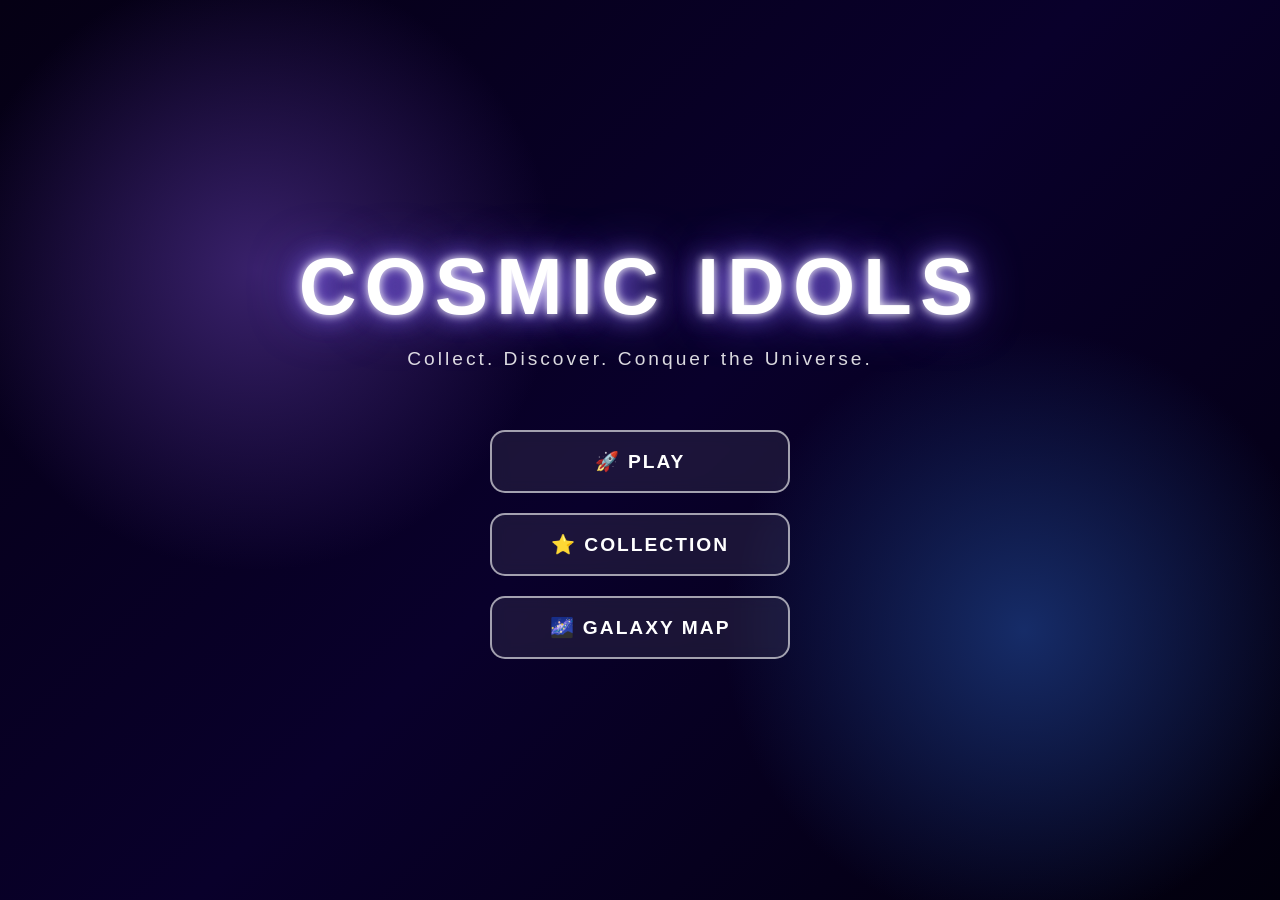
==== index.html @ 626d084d "Initial COSMICIDOLS project checkpoint" ====
<!DOCTYPE html>
<html lang="en">
<head>
    <meta charset="UTF-8">
    <meta name="viewport" content="width=device-width, initial-scale=1.0">

    <title>Cosmic Idols</title>

    <link rel="stylesheet" href="style.css">
</head>

<body>

    <div class="home-screen">

        <h1>COSMIC IDOLS</h1>

        <p class="subtitle">
            Collect. Discover. Conquer the Universe.
        </p>

        <div class="menu">
            <button id="playButton">🚀 PLAY</button>
            <button id="collectionButton">⭐ COLLECTION</button>
            <button id="galaxyButton">🌌 GALAXY MAP</button>
        </div>

    </div>

    <script src="script.js"></script>

</body>
</html>
---- style.css ----
* {
    box-sizing: border-box;
    margin: 0;
    padding: 0;
}

body {
    min-height: 100vh;
    font-family: Arial, sans-serif;
    color: white;

    background:
        radial-gradient(circle at 20% 30%, #39216b 0%, transparent 25%),
        radial-gradient(circle at 80% 70%, #162c68 0%, transparent 25%),
        linear-gradient(135deg, #050014, #09002b, #02000d);

    overflow: hidden;
}

.home-screen {
    min-height: 100vh;

    display: flex;
    flex-direction: column;
    justify-content: center;
    align-items: center;

    text-align: center;
}

h1 {
    font-size: 5rem;
    letter-spacing: 8px;
    margin-bottom: 15px;

    text-shadow:
        0 0 10px white,
        0 0 25px #9b7cff,
        0 0 50px #6c4cff;
}

.subtitle {
    font-size: 1.2rem;
    letter-spacing: 3px;
    margin-bottom: 60px;
    opacity: 0.85;
}

.menu {
    display: flex;
    flex-direction: column;
    gap: 20px;
    width: 300px;
}

.menu button {
    padding: 18px;

    border: 2px solid rgba(255, 255, 255, 0.6);
    border-radius: 15px;

    background: rgba(255, 255, 255, 0.08);
    color: white;

    font-size: 1.2rem;
    font-weight: bold;
    letter-spacing: 2px;

    cursor: pointer;

    backdrop-filter: blur(8px);

    transition: 0.25s;
}

.menu button:hover {
    transform: scale(1.05);

    background: rgba(255, 255, 255, 0.18);

    box-shadow:
        0 0 15px rgba(255, 255, 255, 0.4),
        0 0 30px rgba(130, 100, 255, 0.4);
}/* GAME SCREEN */

.game-screen {
    min-height: 100vh;
    padding: 40px;
    text-align: center;
}

.game-screen h1 {
    font-size: 3rem;
    margin-bottom: 10px;
}

.game-subtitle {
    font-size: 1.1rem;
    letter-spacing: 2px;
    opacity: 0.8;
    margin-bottom: 40px;
}

.game-stats {
    display: flex;
    justify-content: center;
    gap: 20px;
    margin-bottom: 50px;
}

.stat {
    padding: 15px 25px;
    border: 1px solid rgba(255, 255, 255, 0.4);
    border-radius: 15px;
    background: rgba(255, 255, 255, 0.08);
    backdrop-filter: blur(8px);
}

.stat-title {
    font-size: 0.8rem;
    opacity: 0.7;
    letter-spacing: 2px;
}

.stat-value {
    font-size: 1.4rem;
    font-weight: bold;
    margin-top: 5px;
}

.collect-area {
    margin: 20px auto;
    max-width: 600px;
    padding: 40px;
    border: 2px solid rgba(255, 255, 255, 0.3);
    border-radius: 25px;
    background: rgba(255, 255, 255, 0.06);
    backdrop-filter: blur(10px);
}

.collect-area h2 {
    font-size: 2rem;
    margin-bottom: 15px;
}

.collect-area p {
    opacity: 0.8;
    margin-bottom: 25px;
}

.summon-button {
    padding: 18px 40px;
    border: none;
    border-radius: 15px;
    background: rgba(150, 100, 255, 0.5);
    color: white;
    font-size: 1.2rem;
    font-weight: bold;
    letter-spacing: 2px;
    cursor: pointer;
    transition: 0.25s;
}

.summon-button:hover {
    transform: scale(1.05);
    box-shadow:
        0 0 20px rgba(150, 100, 255, 0.6),
        0 0 40px rgba(100, 80, 255, 0.4);
}

.back-button {
    margin-top: 40px;
    padding: 12px 25px;
    border: 1px solid rgba(255, 255, 255, 0.5);
    border-radius: 12px;
    background: rgba(255, 255, 255, 0.08);
    color: white;
    cursor: pointer;
    font-size: 1rem;
}/* COSMIC IDOL CARD */

.idol-card {
    padding: 20px;
}

.idol-icon {
    font-size: 5rem;
    margin-bottom: 15px;
    text-shadow:
        0 0 15px white,
        0 0 30px #9b7cff;
}

.idol-card h2 {
    font-size: 2.5rem;
    margin-bottom: 10px;
}

.idol-rarity {
    color: #d6c7ff;
    font-weight: bold;
    letter-spacing: 4px;
    margin-bottom: 20px;
}

.idol-card p:not(.idol-rarity) {
    opacity: 0.8;
    line-height: 1.6;
    margin-bottom: 25px;
}
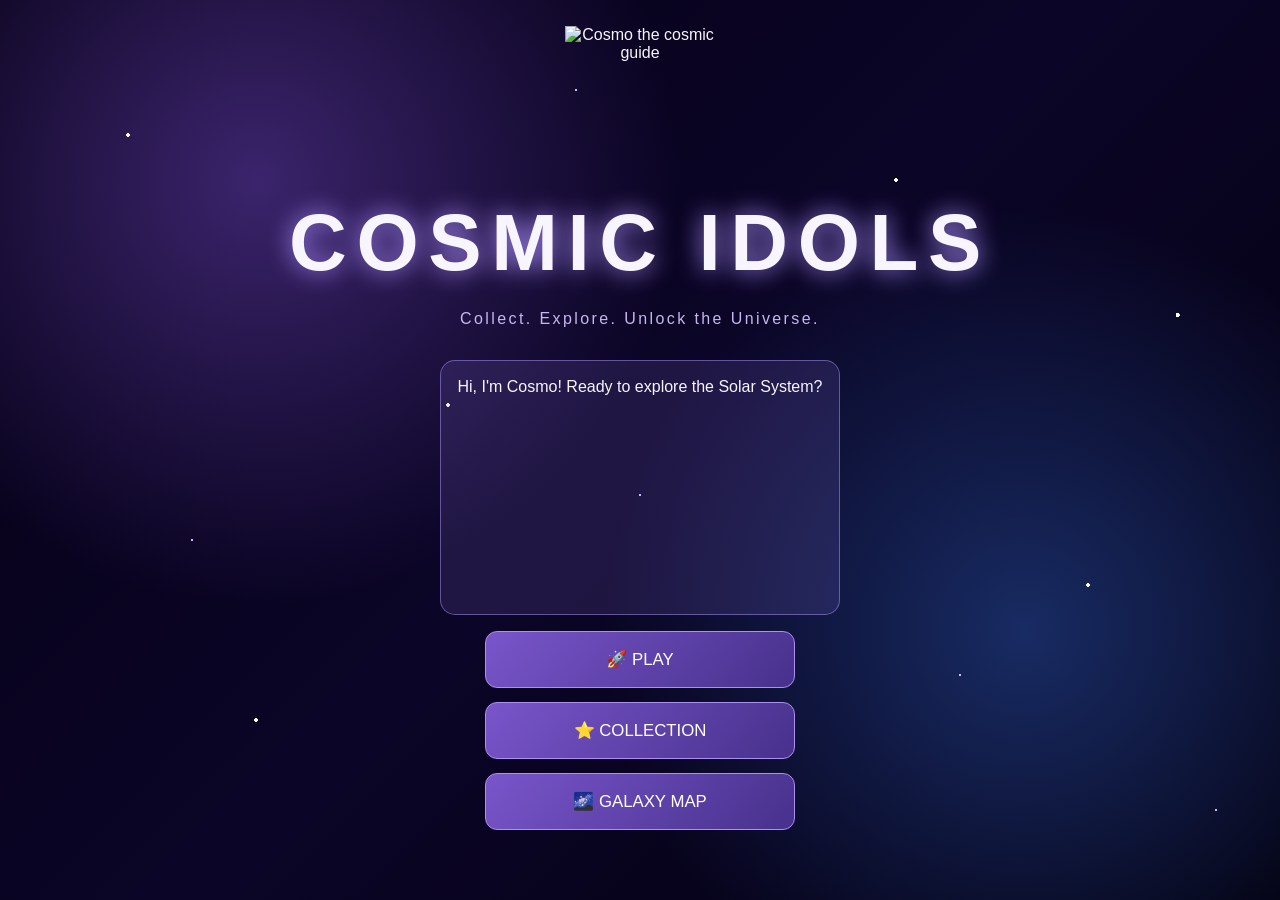
==== commit 08099712: "Finish Cosmic Idols gameplay and visual updates" ====
--- a/index.html
+++ b/index.html
@@ -1,33 +1,14 @@
+
 <!DOCTYPE html>
 <html lang="en">
 <head>
-    <meta charset="UTF-8">
-    <meta name="viewport" content="width=device-width, initial-scale=1.0">
-
-    <title>Cosmic Idols</title>
-
-    <link rel="stylesheet" href="style.css">
+  <meta charset="UTF-8">
+  <meta name="viewport" content="width=device-width, initial-scale=1.0">
+  <title>Cosmic Idols</title>
+  <link rel="stylesheet" href="style.css">
 </head>
-
 <body>
-
-    <div class="home-screen">
-
-        <h1>COSMIC IDOLS</h1>
-
-        <p class="subtitle">
-            Collect. Discover. Conquer the Universe.
-        </p>
-
-        <div class="menu">
-            <button id="playButton">🚀 PLAY</button>
-            <button id="collectionButton">⭐ COLLECTION</button>
-            <button id="galaxyButton">🌌 GALAXY MAP</button>
-        </div>
-
-    </div>
-
-    <script src="script.js"></script>
-
+  <main id="app" aria-live="polite"></main>
+  <script src="script.js"></script>
 </body>
-</html>+</html>
--- a/style.css
+++ b/style.css
@@ -1,210 +1,674 @@
+
 * {
-    box-sizing: border-box;
-    margin: 0;
-    padding: 0;
+  box-sizing: border-box;
 }
 
 body {
-    min-height: 100vh;
-    font-family: Arial, sans-serif;
-    color: white;
-
+  margin: 0;
+  min-height: 100vh;
+  font-family: Arial, sans-serif;
+  color: #f8f5ff;
+  background:
+    radial-gradient(circle at 20% 20%, #3b246c 0, transparent 34%),
+    radial-gradient(circle at 80% 70%, #182b63 0, transparent 35%),
+    linear-gradient(135deg, #050014, #0b0527, #02000d);
+  background-attachment: fixed;
+}
+
+button {
+  font: inherit;
+  cursor: pointer;
+  color: white;
+  border: 1px solid #ab91ef;
+  border-radius: 12px;
+  background: linear-gradient(130deg, #7955ca, #47318c);
+  padding: 12px 17px;
+  transition: transform .15s, filter .15s;
+}
+
+button:hover:not(:disabled) {
+  transform: translateY(-2px);
+  filter: brightness(1.18);
+}
+
+button:disabled {
+  cursor: not-allowed;
+  opacity: .45;
+}
+
+button:focus-visible {
+  outline: 3px solid #ffdc8b;
+  outline-offset: 3px;
+}
+
+.ghost {
+  background: #ffffff13;
+}
+
+.shell {
+  max-width: 1150px;
+  margin: auto;
+  padding: 26px 18px 70px;
+}
+
+.home {
+  min-height: 100vh;
+  display: flex;
+  flex-direction: column;
+  align-items: center;
+  justify-content: center;
+  text-align: center;
+  gap: 16px;
+}
+
+.home h1 {
+  font-size: clamp(2.5rem, 8vw, 5rem);
+  letter-spacing: .12em;
+  margin: 5px 0;
+  text-shadow: 0 0 25px #ae91ff;
+}
+
+.subtitle {
+  color: #c7b7ee;
+  letter-spacing: .15em;
+  margin: 0 0 16px;
+}
+
+.home-menu {
+  display: flex;
+  flex-direction: column;
+  gap: 14px;
+  width: min(310px, 100%);
+}
+
+.home-menu button {
+  padding: 17px;
+  font-size: 1.05rem;
+}
+
+.cosmo-large {
+  width: 150px;
+  height: 150px;
+  object-fit: contain;
+  animation: float 3s ease-in-out infinite;
+}
+
+@keyframes float {
+  50% {
+    transform: translateY(-9px);
+  }
+}
+
+.cosmo-speech {
+  display: flex;
+  align-items: center;
+  justify-content: center;
+  gap: 12px;
+  max-width: 680px;
+  margin: 14px auto 22px;
+}
+
+.cosmo-avatar {
+  width: 65px;
+  height: 65px;
+  object-fit: contain;
+  flex-shrink: 0;
+}
+
+.cosmo-dialogue {
+  background: #a78aff22;
+  border: 1px solid #b39aff77;
+  border-radius: 15px;
+  padding: 14px 17px;
+  line-height: 1.5;
+  text-align: left;
+  flex: 1;
+}
+
+.topbar {
+  display: flex;
+  align-items: center;
+  justify-content: space-between;
+  gap: 12px;
+  flex-wrap: wrap;
+}
+
+.topbar h1 {
+  font-size: clamp(1.6rem, 4vw, 2.6rem);
+  margin: 0;
+  text-shadow: 0 0 18px #9978ff;
+}
+
+.stats {
+  display: flex;
+  gap: 12px;
+  flex-wrap: wrap;
+  justify-content: center;
+  margin: 18px 0 24px;
+}
+
+.stat {
+  min-width: 145px;
+  flex: 1;
+  text-align: center;
+  padding: 15px;
+  border: 1px solid #a78aff66;
+  background: #ffffff0c;
+  border-radius: 15px;
+}
+
+.stat-label {
+  font-size: .75rem;
+  letter-spacing: .1em;
+  color: #c8b7ef;
+}
+
+.stat-number {
+  font-size: 1.65rem;
+  font-weight: 700;
+  margin-top: 7px;
+}
+
+.panel {
+  border: 1px solid #a78aff66;
+  background: #ffffff0d;
+  border-radius: 20px;
+  padding: 20px;
+  margin: 18px 0;
+  box-shadow: 0 0 22px #7d55dc18;
+}
+
+.panel h2 {
+  margin: 0 0 12px;
+}
+
+.muted {
+  color: #c6b9e2;
+  line-height: 1.5;
+}
+
+.grid {
+  display: grid;
+  grid-template-columns: repeat(auto-fit, minmax(235px, 1fr));
+  gap: 15px;
+}
+
+.object-card {
+  border: 1px solid #aa91f066;
+  border-radius: 17px;
+  background: #21183fbb;
+  padding: 18px;
+  position: relative;
+  overflow: hidden;
+}
+
+.object-card.locked {
+  filter: grayscale(1);
+  opacity: .73;
+}
+
+.object-card.next {
+  filter: none;
+  opacity: 1;
+  border-color: #c6a8ff;
+}
+
+.object-head {
+  display: flex;
+  gap: 12px;
+  align-items: center;
+}
+
+.object-icon {
+  font-size: 2.8rem;
+  min-width: 53px;
+  text-align: center;
+}
+
+.object-card.locked:not(.next) .object-icon {
+  filter: grayscale(1);
+}
+
+.object-card h3 {
+  margin: 0 0 5px;
+}
+
+.tag {
+  font-size: .75rem;
+  color: #d6c5ff;
+}
+
+.object-card p {
+  font-size: .9rem;
+  line-height: 1.5;
+  color: #d0c4e8;
+}
+
+.card-actions {
+  display: flex;
+  flex-wrap: wrap;
+  gap: 8px;
+  margin-top: 13px;
+}
+
+.card-actions button {
+  flex: 1;
+  font-size: .85rem;
+  padding: 10px;
+}
+
+.progress-track {
+  height: 15px;
+  background: #110c29;
+  border: 1px solid #6e5b99;
+  border-radius: 99px;
+  overflow: hidden;
+  margin: 12px 0 5px;
+}
+
+.progress-fill {
+  height: 100%;
+  width: 0;
+  background: linear-gradient(90deg, #7655d0, #ffd06b);
+  border-radius: 99px;
+  box-shadow: 0 0 16px #ffca75;
+  transition: width .25s linear;
+}
+
+.progress-track.ready .progress-fill {
+  box-shadow: 0 0 22px #ffe6a1;
+}
+
+.progress-caption {
+  font-size: .8rem;
+  color: #cfc0ed;
+  min-height: 18px;
+}
+
+.notice {
+  background: #302250;
+  border: 1px solid #c8a6ff;
+  border-radius: 14px;
+  padding: 15px;
+  margin: 14px 0;
+}
+
+.notice strong {
+  color: #ffe1a0;
+}
+
+.tutorial {
+  border-color: #f3c77a;
+  background: #312347bb;
+}
+
+.tutorial-label {
+  font-size: .8rem;
+  letter-spacing: .1em;
+  color: #ffdf9c;
+}
+
+.tutorial button {
+  margin-top: 10px;
+}
+
+.announcement {
+  text-align: center;
+  max-width: 620px;
+  margin: 45px auto;
+}
+
+.announcement .object-icon {
+  font-size: 5rem;
+}
+
+.announcement h2 {
+  font-size: 2.3rem;
+  color: #ffdb94;
+}
+
+.pill {
+  display: inline-block;
+  border: 1px solid #b69bff;
+  border-radius: 99px;
+  padding: 6px 12px;
+  font-size: .8rem;
+  color: #dacbff;
+}
+
+.map-grid {
+  display: grid;
+  grid-template-columns: repeat(auto-fit, minmax(220px, 1fr));
+  gap: 15px;
+}
+
+.map-node {
+  padding: 20px;
+  border: 1px solid #a78aff77;
+  border-radius: 17px;
+  background: #231a40;
+}
+
+.map-node.locked {
+  opacity: .6;
+}
+
+.small {
+  font-size: .85rem;
+}
+
+.footer {
+  margin-top: 24px;
+  text-align: center;
+  color: #9e8cbf;
+  font-size: .8rem;
+}
+
+@media (max-width: 560px) {
+  .shell {
+    padding: 18px 12px 45px;
+  }
+
+  .stats {
+    gap: 7px;
+  }
+
+  .stat {
+    min-width: 95px;
+    padding: 12px 8px;
+  }
+
+  .stat-number {
+    font-size: 1.25rem;
+  }
+
+  .panel {
+    padding: 15px;
+  }
+
+  .cosmo-avatar {
+    width: 54px;
+    height: 54px;
+  }
+
+  .grid {
+    grid-template-columns: 1fr;
+  }
+}
+
+/* GOLDEN SUN GLOW */
+
+.object-card[data-object="0"] .object-icon {
+    display: flex;
+    align-items: center;
+    justify-content: center;
+
+    width: 100px;
+    height: 100px;
+    margin: 0 auto 15px;
+
+    font-size: 4rem;
+
+    border-radius: 50%;
+
+    background: radial-gradient(
+        circle,
+        rgba(255, 210, 70, 0.3),
+        rgba(255, 140, 0, 0.1) 55%,
+        transparent 75%
+    );
+
+    filter: drop-shadow(0 0 18px #ffb347);
+
+    animation: sunGlow 3s ease-in-out infinite alternate;
+}
+
+@keyframes sunGlow {
+    from {
+        filter: drop-shadow(0 0 10px #ffb347);
+        transform: scale(1);
+    }
+
+    to {
+        filter: drop-shadow(0 0 30px #ffcc66);
+        transform: scale(1.08);
+    }
+}
+
+/* UNIQUE PLANET GLOWS */
+
+.object-card[data-object="1"] .object-icon {
+    filter: drop-shadow(0 0 15px #c6c6d0);
+}
+
+.object-card[data-object="2"] .object-icon {
+    filter: drop-shadow(0 0 18px #ffd27a);
+}
+
+.object-card[data-object="3"] .object-icon {
+    filter: drop-shadow(0 0 18px #5cbcff);
+}
+
+.object-card[data-object="4"] .object-icon {
+    filter: drop-shadow(0 0 18px #ff755c);
+}
+
+.object-card[data-object="5"] .object-icon {
+    filter: drop-shadow(0 0 18px #d6a77b);
+}
+
+.object-card[data-object="6"] .object-icon {
+    filter: drop-shadow(0 0 18px #e8ca91);
+}
+
+.object-card[data-object="7"] .object-icon {
+    filter: drop-shadow(0 0 18px #7de5ef);
+}
+
+.object-card[data-object="8"] .object-icon {
+    filter: drop-shadow(0 0 18px #5e8fff);
+}
+
+/* PLANET HOVER EFFECT */
+
+.object-card:not(.locked):hover {
+    border-color: rgba(210, 180, 255, 0.9);
+
+    box-shadow:
+        0 0 20px rgba(140, 100, 255, 0.25);
+
+    transform: translateY(-3px);
+    transition: 0.25s;
+}
+
+/* FUTURISTIC CELESTIAL CARDS */
+
+.object-card:not(.locked) {
     background:
-        radial-gradient(circle at 20% 30%, #39216b 0%, transparent 25%),
-        radial-gradient(circle at 80% 70%, #162c68 0%, transparent 25%),
-        linear-gradient(135deg, #050014, #09002b, #02000d);
-
+        linear-gradient(
+            145deg,
+            rgba(51, 35, 100, 0.95),
+            rgba(15, 18, 54, 0.95)
+        ) padding-box,
+        linear-gradient(
+            135deg,
+            #b89aff,
+            #568aff,
+            #a06cff
+        ) border-box;
+
+    border: 1px solid transparent;
+
+    box-shadow:
+        0 0 18px rgba(120, 90, 255, 0.15),
+        inset 0 0 20px rgba(120, 90, 255, 0.05);
+
+    transition:
+        transform 0.25s ease,
+        box-shadow 0.25s ease;
+}
+
+.object-card:not(.locked):hover {
+    transform: translateY(-5px);
+
+    box-shadow:
+        0 0 25px rgba(140, 110, 255, 0.35),
+        inset 0 0 25px rgba(120, 90, 255, 0.1);
+}
+
+/* MAKE PLANET NAMES STAND OUT */
+
+.object-card:not(.locked) h3 {
+    color: #f5eeff;
+    text-shadow: 0 0 12px rgba(175, 145, 255, 0.45);
+}
+
+/* COSMIC ENERGY PRODUCTION BARS */
+
+.progress-track {
+    height: 18px;
+    background: rgba(5, 3, 25, 0.9);
+    border: 1px solid rgba(160, 130, 255, 0.5);
+    border-radius: 50px;
     overflow: hidden;
-}
-
-.home-screen {
-    min-height: 100vh;
-
-    display: flex;
-    flex-direction: column;
-    justify-content: center;
-    align-items: center;
-
-    text-align: center;
-}
-
-h1 {
-    font-size: 5rem;
-    letter-spacing: 8px;
-    margin-bottom: 15px;
-
-    text-shadow:
-        0 0 10px white,
-        0 0 25px #9b7cff,
-        0 0 50px #6c4cff;
-}
-
-.subtitle {
-    font-size: 1.2rem;
-    letter-spacing: 3px;
-    margin-bottom: 60px;
-    opacity: 0.85;
-}
-
-.menu {
-    display: flex;
-    flex-direction: column;
-    gap: 20px;
-    width: 300px;
-}
-
-.menu button {
-    padding: 18px;
-
-    border: 2px solid rgba(255, 255, 255, 0.6);
-    border-radius: 15px;
-
-    background: rgba(255, 255, 255, 0.08);
-    color: white;
-
-    font-size: 1.2rem;
-    font-weight: bold;
-    letter-spacing: 2px;
-
-    cursor: pointer;
-
-    backdrop-filter: blur(8px);
-
-    transition: 0.25s;
-}
-
-.menu button:hover {
-    transform: scale(1.05);
-
-    background: rgba(255, 255, 255, 0.18);
+    position: relative;
+
+    box-shadow: inset 0 0 12px rgba(0, 0, 0, 0.6);
+}
+
+.progress-fill {
+    height: 100%;
+    border-radius: 50px;
+
+    background: linear-gradient(
+        90deg,
+        #7755ff,
+        #b68aff,
+        #ffd36e
+    );
 
     box-shadow:
-        0 0 15px rgba(255, 255, 255, 0.4),
-        0 0 30px rgba(130, 100, 255, 0.4);
-}/* GAME SCREEN */
-
-.game-screen {
-    min-height: 100vh;
-    padding: 40px;
-    text-align: center;
-}
-
-.game-screen h1 {
-    font-size: 3rem;
-    margin-bottom: 10px;
-}
-
-.game-subtitle {
-    font-size: 1.1rem;
-    letter-spacing: 2px;
-    opacity: 0.8;
-    margin-bottom: 40px;
-}
-
-.game-stats {
-    display: flex;
-    justify-content: center;
-    gap: 20px;
-    margin-bottom: 50px;
-}
-
-.stat {
-    padding: 15px 25px;
-    border: 1px solid rgba(255, 255, 255, 0.4);
-    border-radius: 15px;
-    background: rgba(255, 255, 255, 0.08);
-    backdrop-filter: blur(8px);
-}
-
-.stat-title {
-    font-size: 0.8rem;
-    opacity: 0.7;
-    letter-spacing: 2px;
-}
-
-.stat-value {
-    font-size: 1.4rem;
-    font-weight: bold;
-    margin-top: 5px;
-}
-
-.collect-area {
-    margin: 20px auto;
-    max-width: 600px;
-    padding: 40px;
-    border: 2px solid rgba(255, 255, 255, 0.3);
-    border-radius: 25px;
-    background: rgba(255, 255, 255, 0.06);
-    backdrop-filter: blur(10px);
-}
-
-.collect-area h2 {
-    font-size: 2rem;
-    margin-bottom: 15px;
-}
-
-.collect-area p {
-    opacity: 0.8;
-    margin-bottom: 25px;
-}
-
-.summon-button {
-    padding: 18px 40px;
-    border: none;
-    border-radius: 15px;
-    background: rgba(150, 100, 255, 0.5);
-    color: white;
-    font-size: 1.2rem;
-    font-weight: bold;
-    letter-spacing: 2px;
-    cursor: pointer;
-    transition: 0.25s;
-}
-
-.summon-button:hover {
-    transform: scale(1.05);
-    box-shadow:
-        0 0 20px rgba(150, 100, 255, 0.6),
-        0 0 40px rgba(100, 80, 255, 0.4);
-}
-
-.back-button {
-    margin-top: 40px;
-    padding: 12px 25px;
-    border: 1px solid rgba(255, 255, 255, 0.5);
-    border-radius: 12px;
-    background: rgba(255, 255, 255, 0.08);
-    color: white;
-    cursor: pointer;
-    font-size: 1rem;
-}/* COSMIC IDOL CARD */
-
-.idol-card {
-    padding: 20px;
-}
-
-.idol-icon {
-    font-size: 5rem;
-    margin-bottom: 15px;
-    text-shadow:
-        0 0 15px white,
-        0 0 30px #9b7cff;
-}
-
-.idol-card h2 {
-    font-size: 2.5rem;
-    margin-bottom: 10px;
-}
-
-.idol-rarity {
-    color: #d6c7ff;
-    font-weight: bold;
-    letter-spacing: 4px;
-    margin-bottom: 20px;
-}
-
-.idol-card p:not(.idol-rarity) {
-    opacity: 0.8;
-    line-height: 1.6;
-    margin-bottom: 25px;
-}+        0 0 12px rgba(180, 130, 255, 0.8),
+        0 0 20px rgba(255, 210, 110, 0.5);
+
+    position: relative;
+    overflow: hidden;
+}
+
+/* SHIMMERING ENERGY EFFECT */
+
+.progress-fill::after {
+    content: "";
+    position: absolute;
+    inset: 0;
+
+    background: linear-gradient(
+        110deg,
+        transparent 20%,
+        rgba(255, 255, 255, 0.65) 50%,
+        transparent 80%
+    );
+
+    animation: energyShimmer 1.5s linear infinite;
+}
+
+@keyframes energyShimmer {
+    from {
+        transform: translateX(-100%);
+    }
+
+    to {
+        transform: translateX(100%);
+    }
+}
+
+/* TWINKLING SPACE BACKGROUND */
+
+body::before,
+body::after {
+    content: "";
+    position: fixed;
+    inset: 0;
+    pointer-events: none;
+    z-index: -1;
+}
+
+body::before {
+    background-image:
+        radial-gradient(2px 2px at 10% 15%, white 98%, transparent),
+        radial-gradient(2px 2px at 35% 45%, white 98%, transparent),
+        radial-gradient(2px 2px at 70% 20%, white 98%, transparent),
+        radial-gradient(2px 2px at 85% 65%, white 98%, transparent),
+        radial-gradient(2px 2px at 20% 80%, white 98%, transparent),
+        radial-gradient(2px 2px at 60% 90%, white 98%, transparent),
+        radial-gradient(2px 2px at 92% 35%, white 98%, transparent);
+
+    animation: twinkleStars 4s ease-in-out infinite alternate;
+}
+
+body::after {
+    background-image:
+        radial-gradient(1px 1px at 15% 60%, #cbbaff 98%, transparent),
+        radial-gradient(1px 1px at 45% 10%, #cbbaff 98%, transparent),
+        radial-gradient(1px 1px at 75% 75%, #cbbaff 98%, transparent),
+        radial-gradient(1px 1px at 95% 90%, #cbbaff 98%, transparent),
+        radial-gradient(1px 1px at 50% 55%, #cbbaff 98%, transparent);
+
+    animation: twinkleStars 6s ease-in-out infinite alternate-reverse;
+}
+
+@keyframes twinkleStars {
+    from {
+        opacity: 0.25;
+    }
+
+    to {
+        opacity: 0.9;
+    }
+}
+
+/* CELESTIAL OBJECT IMAGES */
+
+.planet-image {
+    width: 90px;
+    height: 90px;
+    object-fit: contain;
+    display: block;
+    filter: drop-shadow(0 0 12px rgba(255, 190, 70, 0.45));
+}
+
+.object-card[data-object="0"] .object-icon {
+    width: 110px;
+    height: 110px;
+    margin: 0 auto 15px;
+}
+
+.object-card[data-object="0"] .planet-image {
+    width: 100%;
+    height: 100%;
+}
+
+/* GALAXY MAP PROGRESS */
+
+.map-progress-track {
+    width: 100%;
+    height: 16px;
+    margin: 18px 0 10px;
+    border-radius: 50px;
+    overflow: hidden;
+    background: rgba(8, 5, 30, 0.9);
+    border: 1px solid rgba(170, 140, 255, 0.5);
+}
+
+.map-progress-fill {
+    height: 100%;
+    border-radius: 50px;
+    background: linear-gradient(
+        90deg,
+        #7655ff,
+        #b78aff,
+        #ffd36e
+    );
+    box-shadow: 0 0 15px rgba(180, 130, 255, 0.7);
+    transition: width 0.4s ease;
+}
